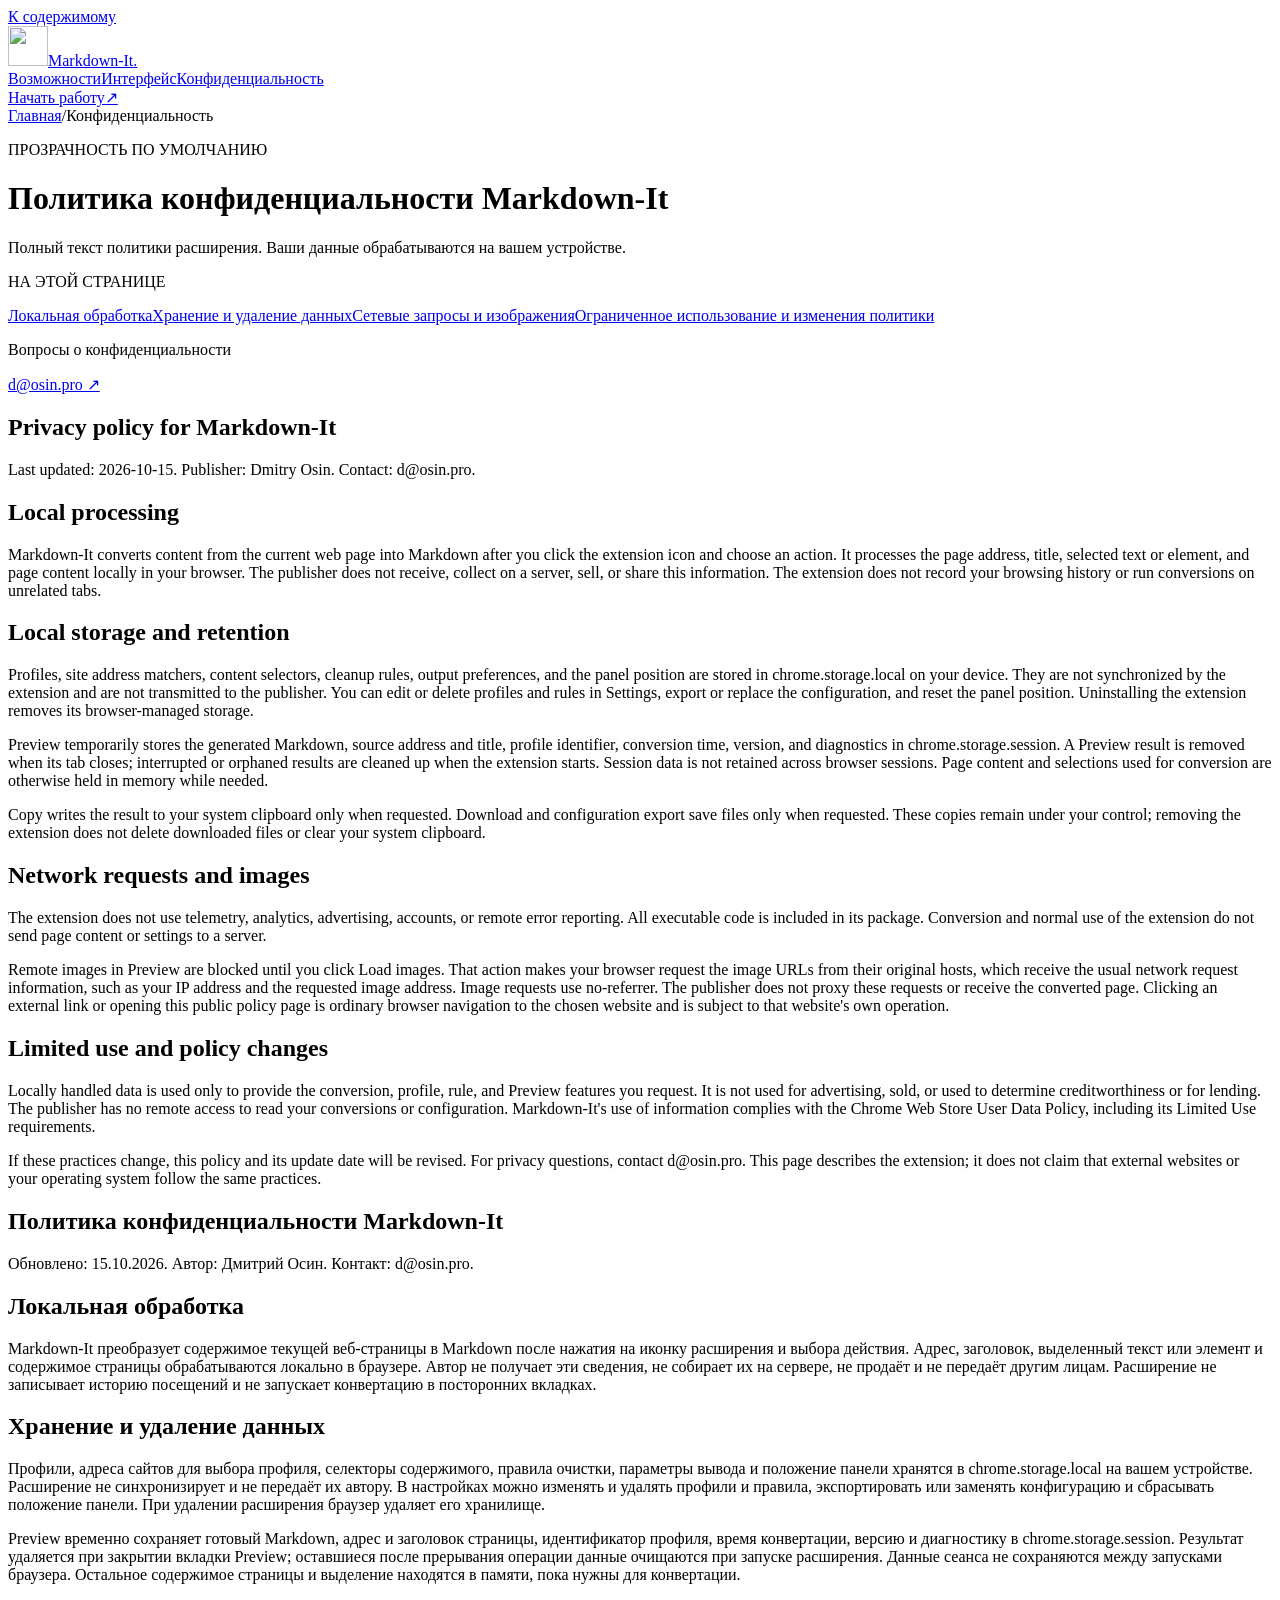
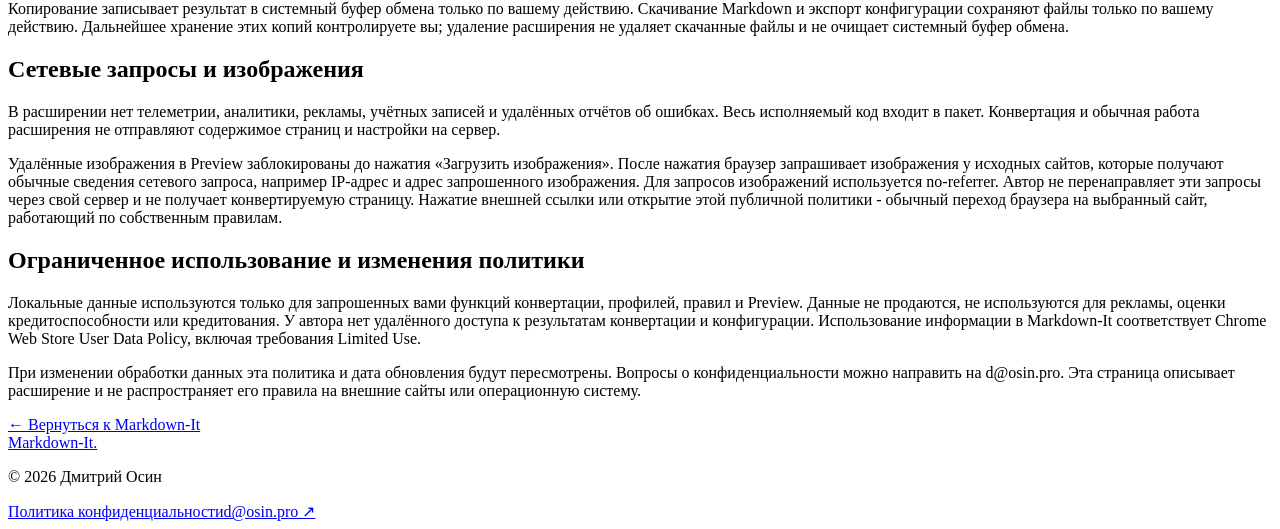
==== policy/index.html @ b857418a "[+] first version" ====
<!doctype html>
<html lang="ru">
<head>
  <meta charset="utf-8">
  <meta name="viewport" content="width=device-width, initial-scale=1">
  <meta name="description" content="Политика конфиденциальности Markdown-It: локальная обработка, хранение данных и загрузка изображений по действию пользователя.">
  <meta name="theme-color" content="#f9fafc">
  <meta name="color-scheme" content="light">
  <meta http-equiv="Content-Security-Policy" content="default-src 'self'; script-src 'self'; style-src 'self'; img-src 'self'; connect-src 'none'; object-src 'none'; base-uri 'none'; form-action 'none'">
  <meta name="referrer" content="no-referrer">
  <title>Политика конфиденциальности — Markdown-It</title>
  <link rel="canonical" href="https://dmitry-osin.github.io/md-it/policy/">
  <meta property="og:type" content="website">
  <meta property="og:site_name" content="Markdown-It">
  <meta property="og:title" content="Политика конфиденциальности — Markdown-It">
  <meta property="og:description" content="Как Markdown-It обрабатывает содержимое страниц, хранит настройки и загружает изображения в Preview.">
  <meta property="og:url" content="https://dmitry-osin.github.io/md-it/policy/">
  <meta property="og:locale" content="ru_RU">
  <meta property="og:locale:alternate" content="en_US">
  <meta property="og:image" content="https://dmitry-osin.github.io/md-it/assets/icon.png">
  <meta property="og:image:alt" content="Markdown-It">
  <meta name="twitter:card" content="summary">
  <link rel="icon" type="image/png" href="/md-it/assets/icon-128.png">
  <link rel="apple-touch-icon" href="/md-it/assets/icon-128.png">
  <link rel="stylesheet" href="/md-it/assets/site.css">
  <script src="/md-it/assets/site.js" defer></script>
</head>
<body data-page="policy">
  <a class="skip-link" href="#main" data-ru="К содержимому" data-en="Skip to content">К содержимому</a>
  <header class="site-header policy-header wrap">
    <a class="brand" href="/md-it/" data-local-link><img src="/md-it/assets/icon-128.png" width="40" height="40" alt=""><span>Markdown-It<span class="brand-dot">.</span></span></a>
    <nav class="main-nav" aria-label="Основная навигация" data-aria-ru="Основная навигация" data-aria-en="Main navigation"><a href="/md-it/#features" data-local-link data-ru="Возможности" data-en="Features">Возможности</a><a href="/md-it/#interface" data-local-link data-ru="Интерфейс" data-en="Interface">Интерфейс</a><a href="/md-it/policy" aria-current="page" data-local-link data-ru="Конфиденциальность" data-en="Privacy policy">Конфиденциальность</a></nav>
    <div class="header-actions"><div class="language-switch" role="group" aria-label="Язык / Language" hidden><button type="button" data-language="ru" lang="ru" aria-pressed="true" aria-label="Русский">RU</button><button type="button" data-language="en" lang="en" aria-pressed="false" aria-label="English">EN</button></div><a class="button button-small header-cta" href="/md-it/#install" data-local-link><span data-ru="Начать работу" data-en="Get started">Начать работу</span><span aria-hidden="true">↗</span></a></div>
  </header>
  <main id="main" tabindex="-1" class="policy-main wrap">
    <div class="policy-top"><nav class="breadcrumb" aria-label="Путь к странице" data-aria-ru="Путь к странице" data-aria-en="Breadcrumb"><a href="/md-it/" data-local-link data-ru="Главная" data-en="Home">Главная</a><span aria-hidden="true">/</span><span data-ru="Конфиденциальность" data-en="Privacy">Конфиденциальность</span></nav><p class="eyebrow section-kicker" data-ru="ПРОЗРАЧНОСТЬ ПО УМОЛЧАНИЮ" data-en="TRANSPARENT BY DEFAULT">ПРОЗРАЧНОСТЬ ПО УМОЛЧАНИЮ</p><h1 data-ru="Политика конфиденциальности Markdown-It" data-en="Privacy policy for Markdown-It">Политика конфиденциальности Markdown-It</h1><p data-ru="Полный текст политики расширения. Ваши данные обрабатываются на вашем устройстве." data-en="The extension’s full privacy policy. Your data is processed on your device.">Полный текст политики расширения. Ваши данные обрабатываются на вашем устройстве.</p></div>
    <div class="policy-layout"><aside class="policy-sidebar"><p data-ru="НА ЭТОЙ СТРАНИЦЕ" data-en="ON THIS PAGE">НА ЭТОЙ СТРАНИЦЕ</p><nav aria-label="Разделы политики" data-aria-ru="Разделы политики" data-aria-en="Policy sections"><a href="#ru-processing" data-policy-target="processing" data-ru="Локальная обработка" data-en="Local processing">Локальная обработка</a><a href="#ru-storage" data-policy-target="storage" data-ru="Хранение и удаление данных" data-en="Local storage and retention">Хранение и удаление данных</a><a href="#ru-network" data-policy-target="network" data-ru="Сетевые запросы и изображения" data-en="Network requests and images">Сетевые запросы и изображения</a><a href="#ru-changes" data-policy-target="changes" data-ru="Ограниченное использование и изменения политики" data-en="Limited use and policy changes">Ограниченное использование и изменения политики</a></nav><div class="policy-contact"><p data-ru="Вопросы о конфиденциальности" data-en="Privacy questions">Вопросы о конфиденциальности</p><a href="mailto:d@osin.pro">d@osin.pro ↗</a></div></aside><div><div class="policy-languages">
<!-- policy:start -->
<article class="policy-article" lang="en" data-policy-language="en">
<h2 class="visually-hidden">Privacy policy for Markdown-It</h2>
<p class="policy-meta">Last updated: 2026-10-15. Publisher: Dmitry Osin. Contact: d@osin.pro.</p>
<h2 id="en-processing">Local processing</h2>
<p>Markdown-It converts content from the current web page into Markdown after you click the extension icon and choose an action. It processes the page address, title, selected text or element, and page content locally in your browser. The publisher does not receive, collect on a server, sell, or share this information. The extension does not record your browsing history or run conversions on unrelated tabs.</p>
<h2 id="en-storage">Local storage and retention</h2>
<p>Profiles, site address matchers, content selectors, cleanup rules, output preferences, and the panel position are stored in chrome.storage.local on your device. They are not synchronized by the extension and are not transmitted to the publisher. You can edit or delete profiles and rules in Settings, export or replace the configuration, and reset the panel position. Uninstalling the extension removes its browser-managed storage.</p>
<p>Preview temporarily stores the generated Markdown, source address and title, profile identifier, conversion time, version, and diagnostics in chrome.storage.session. A Preview result is removed when its tab closes; interrupted or orphaned results are cleaned up when the extension starts. Session data is not retained across browser sessions. Page content and selections used for conversion are otherwise held in memory while needed.</p>
<p>Copy writes the result to your system clipboard only when requested. Download and configuration export save files only when requested. These copies remain under your control; removing the extension does not delete downloaded files or clear your system clipboard.</p>
<h2 id="en-network">Network requests and images</h2>
<p>The extension does not use telemetry, analytics, advertising, accounts, or remote error reporting. All executable code is included in its package. Conversion and normal use of the extension do not send page content or settings to a server.</p>
<p>Remote images in Preview are blocked until you click Load images. That action makes your browser request the image URLs from their original hosts, which receive the usual network request information, such as your IP address and the requested image address. Image requests use no-referrer. The publisher does not proxy these requests or receive the converted page. Clicking an external link or opening this public policy page is ordinary browser navigation to the chosen website and is subject to that website&#x27;s own operation.</p>
<h2 id="en-changes">Limited use and policy changes</h2>
<p>Locally handled data is used only to provide the conversion, profile, rule, and Preview features you request. It is not used for advertising, sold, or used to determine creditworthiness or for lending. The publisher has no remote access to read your conversions or configuration. Markdown-It&#x27;s use of information complies with the Chrome Web Store User Data Policy, including its Limited Use requirements.</p>
<p>If these practices change, this policy and its update date will be revised. For privacy questions, contact d@osin.pro. This page describes the extension; it does not claim that external websites or your operating system follow the same practices.</p>
</article>
<article class="policy-article" lang="ru" data-policy-language="ru">
<h2 class="visually-hidden">Политика конфиденциальности Markdown-It</h2>
<p class="policy-meta">Обновлено: 15.10.2026. Автор: Дмитрий Осин. Контакт: d@osin.pro.</p>
<h2 id="ru-processing">Локальная обработка</h2>
<p>Markdown-It преобразует содержимое текущей веб-страницы в Markdown после нажатия на иконку расширения и выбора действия. Адрес, заголовок, выделенный текст или элемент и содержимое страницы обрабатываются локально в браузере. Автор не получает эти сведения, не собирает их на сервере, не продаёт и не передаёт другим лицам. Расширение не записывает историю посещений и не запускает конвертацию в посторонних вкладках.</p>
<h2 id="ru-storage">Хранение и удаление данных</h2>
<p>Профили, адреса сайтов для выбора профиля, селекторы содержимого, правила очистки, параметры вывода и положение панели хранятся в chrome.storage.local на вашем устройстве. Расширение не синхронизирует и не передаёт их автору. В настройках можно изменять и удалять профили и правила, экспортировать или заменять конфигурацию и сбрасывать положение панели. При удалении расширения браузер удаляет его хранилище.</p>
<p>Preview временно сохраняет готовый Markdown, адрес и заголовок страницы, идентификатор профиля, время конвертации, версию и диагностику в chrome.storage.session. Результат удаляется при закрытии вкладки Preview; оставшиеся после прерывания операции данные очищаются при запуске расширения. Данные сеанса не сохраняются между запусками браузера. Остальное содержимое страницы и выделение находятся в памяти, пока нужны для конвертации.</p>
<p>Копирование записывает результат в системный буфер обмена только по вашему действию. Скачивание Markdown и экспорт конфигурации сохраняют файлы только по вашему действию. Дальнейшее хранение этих копий контролируете вы; удаление расширения не удаляет скачанные файлы и не очищает системный буфер обмена.</p>
<h2 id="ru-network">Сетевые запросы и изображения</h2>
<p>В расширении нет телеметрии, аналитики, рекламы, учётных записей и удалённых отчётов об ошибках. Весь исполняемый код входит в пакет. Конвертация и обычная работа расширения не отправляют содержимое страниц и настройки на сервер.</p>
<p>Удалённые изображения в Preview заблокированы до нажатия «Загрузить изображения». После нажатия браузер запрашивает изображения у исходных сайтов, которые получают обычные сведения сетевого запроса, например IP-адрес и адрес запрошенного изображения. Для запросов изображений используется no-referrer. Автор не перенаправляет эти запросы через свой сервер и не получает конвертируемую страницу. Нажатие внешней ссылки или открытие этой публичной политики - обычный переход браузера на выбранный сайт, работающий по собственным правилам.</p>
<h2 id="ru-changes">Ограниченное использование и изменения политики</h2>
<p>Локальные данные используются только для запрошенных вами функций конвертации, профилей, правил и Preview. Данные не продаются, не используются для рекламы, оценки кредитоспособности или кредитования. У автора нет удалённого доступа к результатам конвертации и конфигурации. Использование информации в Markdown-It соответствует Chrome Web Store User Data Policy, включая требования Limited Use.</p>
<p>При изменении обработки данных эта политика и дата обновления будут пересмотрены. Вопросы о конфиденциальности можно направить на d@osin.pro. Эта страница описывает расширение и не распространяет его правила на внешние сайты или операционную систему.</p>
</article>
<!-- policy:end -->
    </div><div class="policy-endnote"><a href="/md-it/" data-local-link data-ru="← Вернуться к Markdown-It" data-en="← Back to Markdown-It">← Вернуться к Markdown-It</a></div></div></div>
  </main>
  <footer class="site-footer wrap"><a class="brand" href="/md-it/" data-local-link><span>Markdown-It<span class="brand-dot">.</span></span></a><p data-ru="© 2026 Дмитрий Осин" data-en="© 2026 Dmitry Osin">© 2026 Дмитрий Осин</p><a href="/md-it/policy" data-local-link data-ru="Политика конфиденциальности" data-en="Privacy policy">Политика конфиденциальности</a><a href="mailto:d@osin.pro">d@osin.pro ↗</a></footer>
</body>
</html>
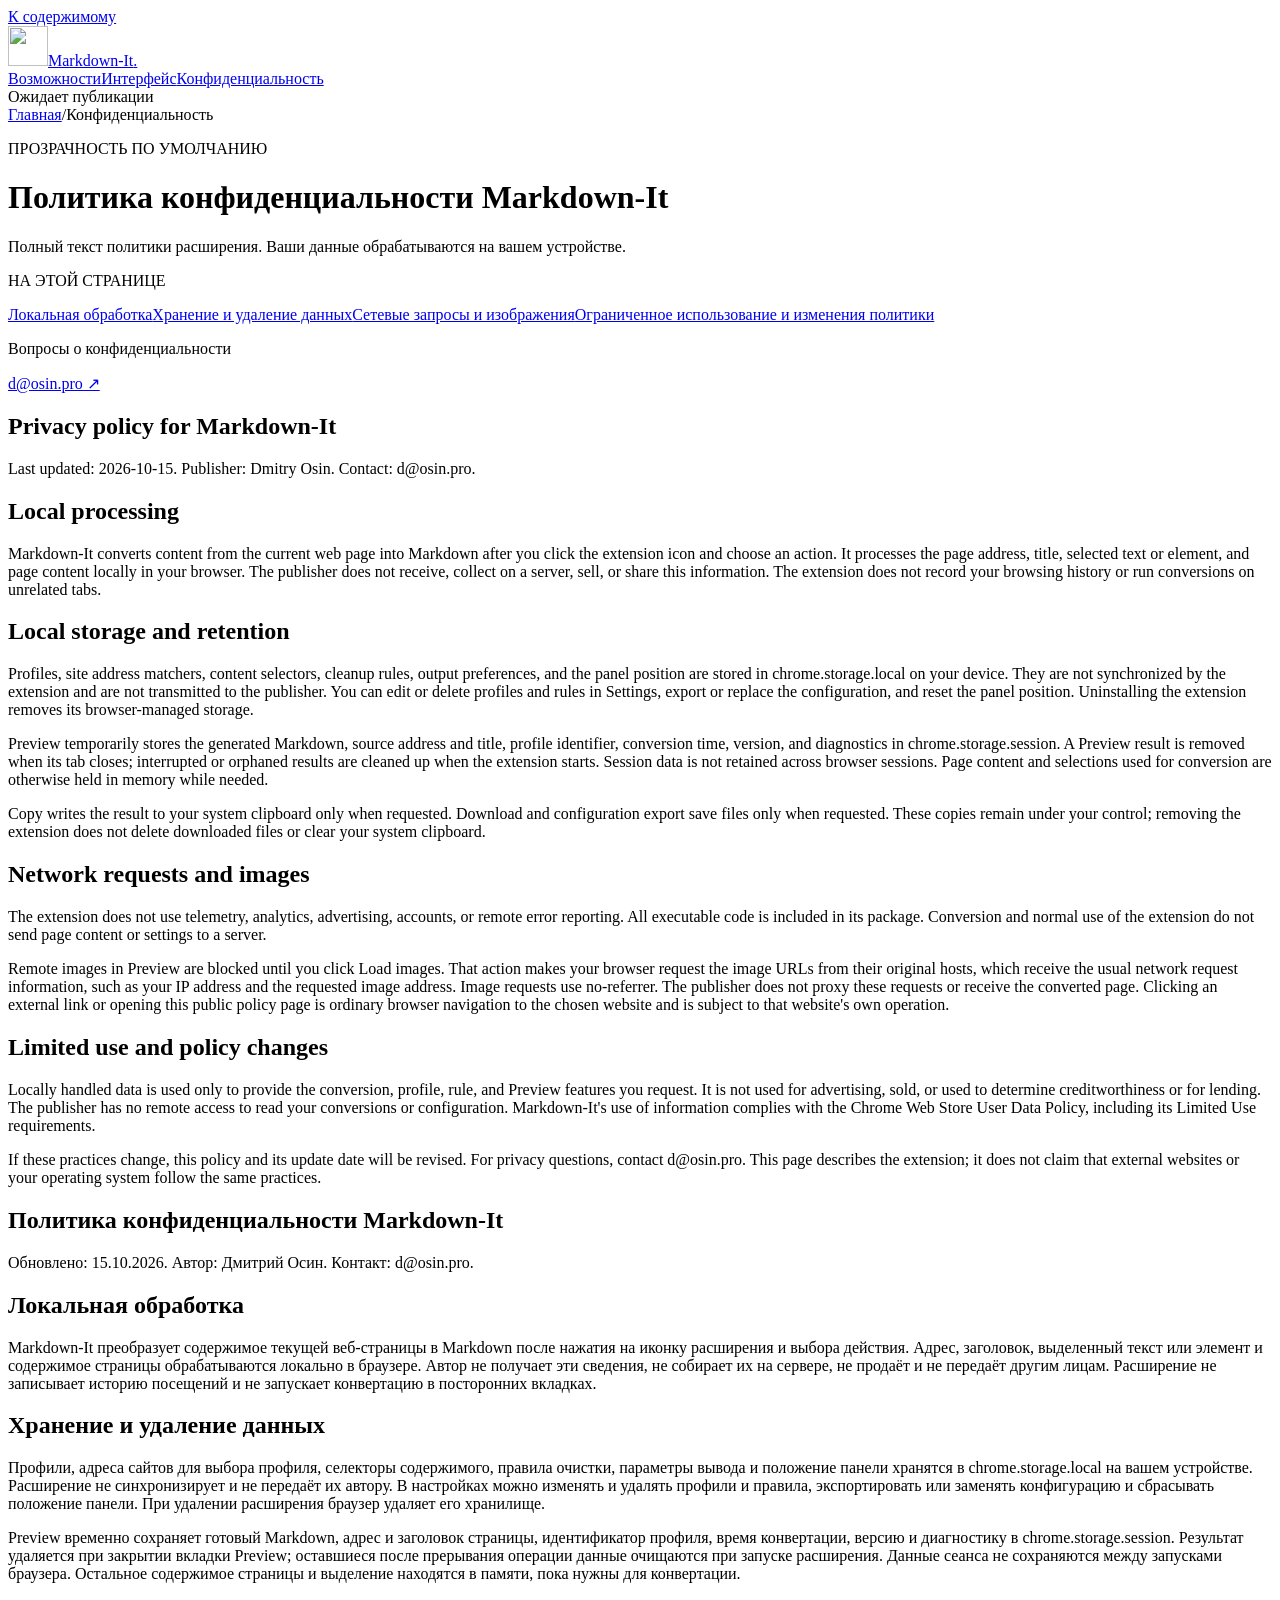
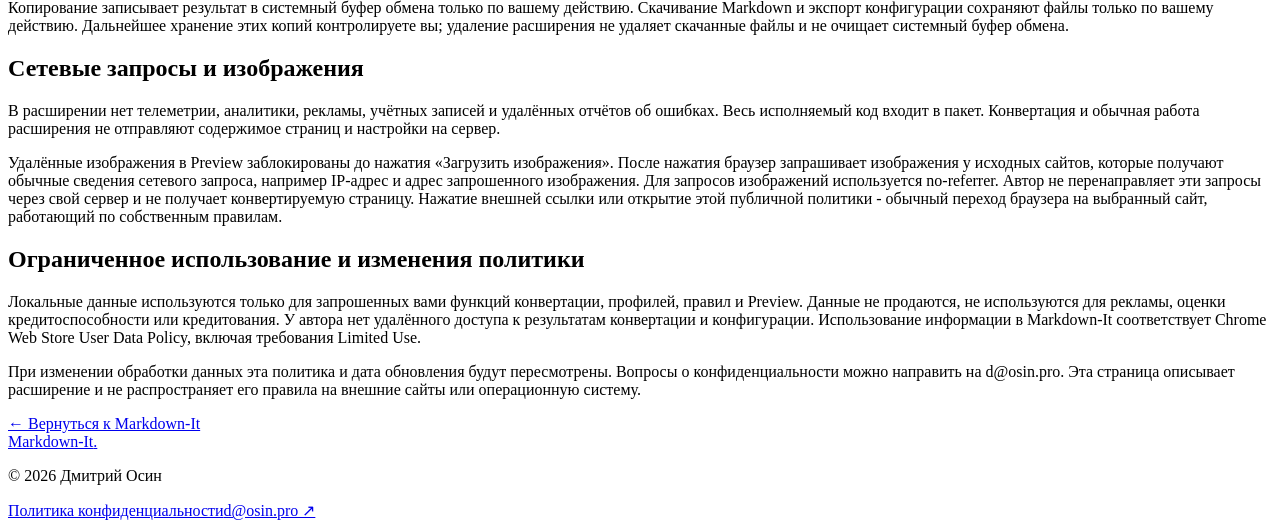
==== commit 4f04cb43: "[+] link to extension" ====
--- a/policy/index.html
+++ b/policy/index.html
@@ -6,7 +6,7 @@
   <meta name="description" content="Политика конфиденциальности Markdown-It: локальная обработка, хранение данных и загрузка изображений по действию пользователя.">
   <meta name="theme-color" content="#f9fafc">
   <meta name="color-scheme" content="light">
-  <meta http-equiv="Content-Security-Policy" content="default-src 'self'; script-src 'self'; style-src 'self'; img-src 'self'; connect-src 'none'; object-src 'none'; base-uri 'none'; form-action 'none'">
+  <meta http-equiv="Content-Security-Policy" content="default-src 'self'; script-src 'self'; style-src 'self'; img-src 'self'; connect-src 'self'; object-src 'none'; base-uri 'none'; form-action 'none'">
   <meta name="referrer" content="no-referrer">
   <title>Политика конфиденциальности — Markdown-It</title>
   <link rel="canonical" href="https://dmitry-osin.github.io/md-it/policy/">
@@ -30,7 +30,7 @@
   <header class="site-header policy-header wrap">
     <a class="brand" href="/md-it/" data-local-link><img src="/md-it/assets/icon-128.png" width="40" height="40" alt=""><span>Markdown-It<span class="brand-dot">.</span></span></a>
     <nav class="main-nav" aria-label="Основная навигация" data-aria-ru="Основная навигация" data-aria-en="Main navigation"><a href="/md-it/#features" data-local-link data-ru="Возможности" data-en="Features">Возможности</a><a href="/md-it/#interface" data-local-link data-ru="Интерфейс" data-en="Interface">Интерфейс</a><a href="/md-it/policy" aria-current="page" data-local-link data-ru="Конфиденциальность" data-en="Privacy policy">Конфиденциальность</a></nav>
-    <div class="header-actions"><div class="language-switch" role="group" aria-label="Язык / Language" hidden><button type="button" data-language="ru" lang="ru" aria-pressed="true" aria-label="Русский">RU</button><button type="button" data-language="en" lang="en" aria-pressed="false" aria-label="English">EN</button></div><a class="button button-small header-cta" href="/md-it/#install" data-local-link><span data-ru="Начать работу" data-en="Get started">Начать работу</span><span aria-hidden="true">↗</span></a></div>
+    <div class="header-actions"><div class="language-switch" role="group" aria-label="Язык / Language" hidden><button type="button" data-language="ru" lang="ru" aria-pressed="true" aria-label="Русский">RU</button><button type="button" data-language="en" lang="en" aria-pressed="false" aria-label="English">EN</button></div><span class="pending-store pending-store-small header-cta" data-store-pending data-ru="Ожидает публикации" data-en="Awaiting publication">Ожидает публикации</span><a class="button button-small header-cta" href="https://chromewebstore.google.com/detail/pbajjhnmfaopgjblomoecaaokihjajli" rel="noopener" data-store-link hidden><span data-install-label data-ru="Установить в Chrome" data-en="Add to Chrome">Установить в Chrome</span><span aria-hidden="true">↗</span></a></div>
   </header>
   <main id="main" tabindex="-1" class="policy-main wrap">
     <div class="policy-top"><nav class="breadcrumb" aria-label="Путь к странице" data-aria-ru="Путь к странице" data-aria-en="Breadcrumb"><a href="/md-it/" data-local-link data-ru="Главная" data-en="Home">Главная</a><span aria-hidden="true">/</span><span data-ru="Конфиденциальность" data-en="Privacy">Конфиденциальность</span></nav><p class="eyebrow section-kicker" data-ru="ПРОЗРАЧНОСТЬ ПО УМОЛЧАНИЮ" data-en="TRANSPARENT BY DEFAULT">ПРОЗРАЧНОСТЬ ПО УМОЛЧАНИЮ</p><h1 data-ru="Политика конфиденциальности Markdown-It" data-en="Privacy policy for Markdown-It">Политика конфиденциальности Markdown-It</h1><p data-ru="Полный текст политики расширения. Ваши данные обрабатываются на вашем устройстве." data-en="The extension’s full privacy policy. Your data is processed on your device.">Полный текст политики расширения. Ваши данные обрабатываются на вашем устройстве.</p></div>
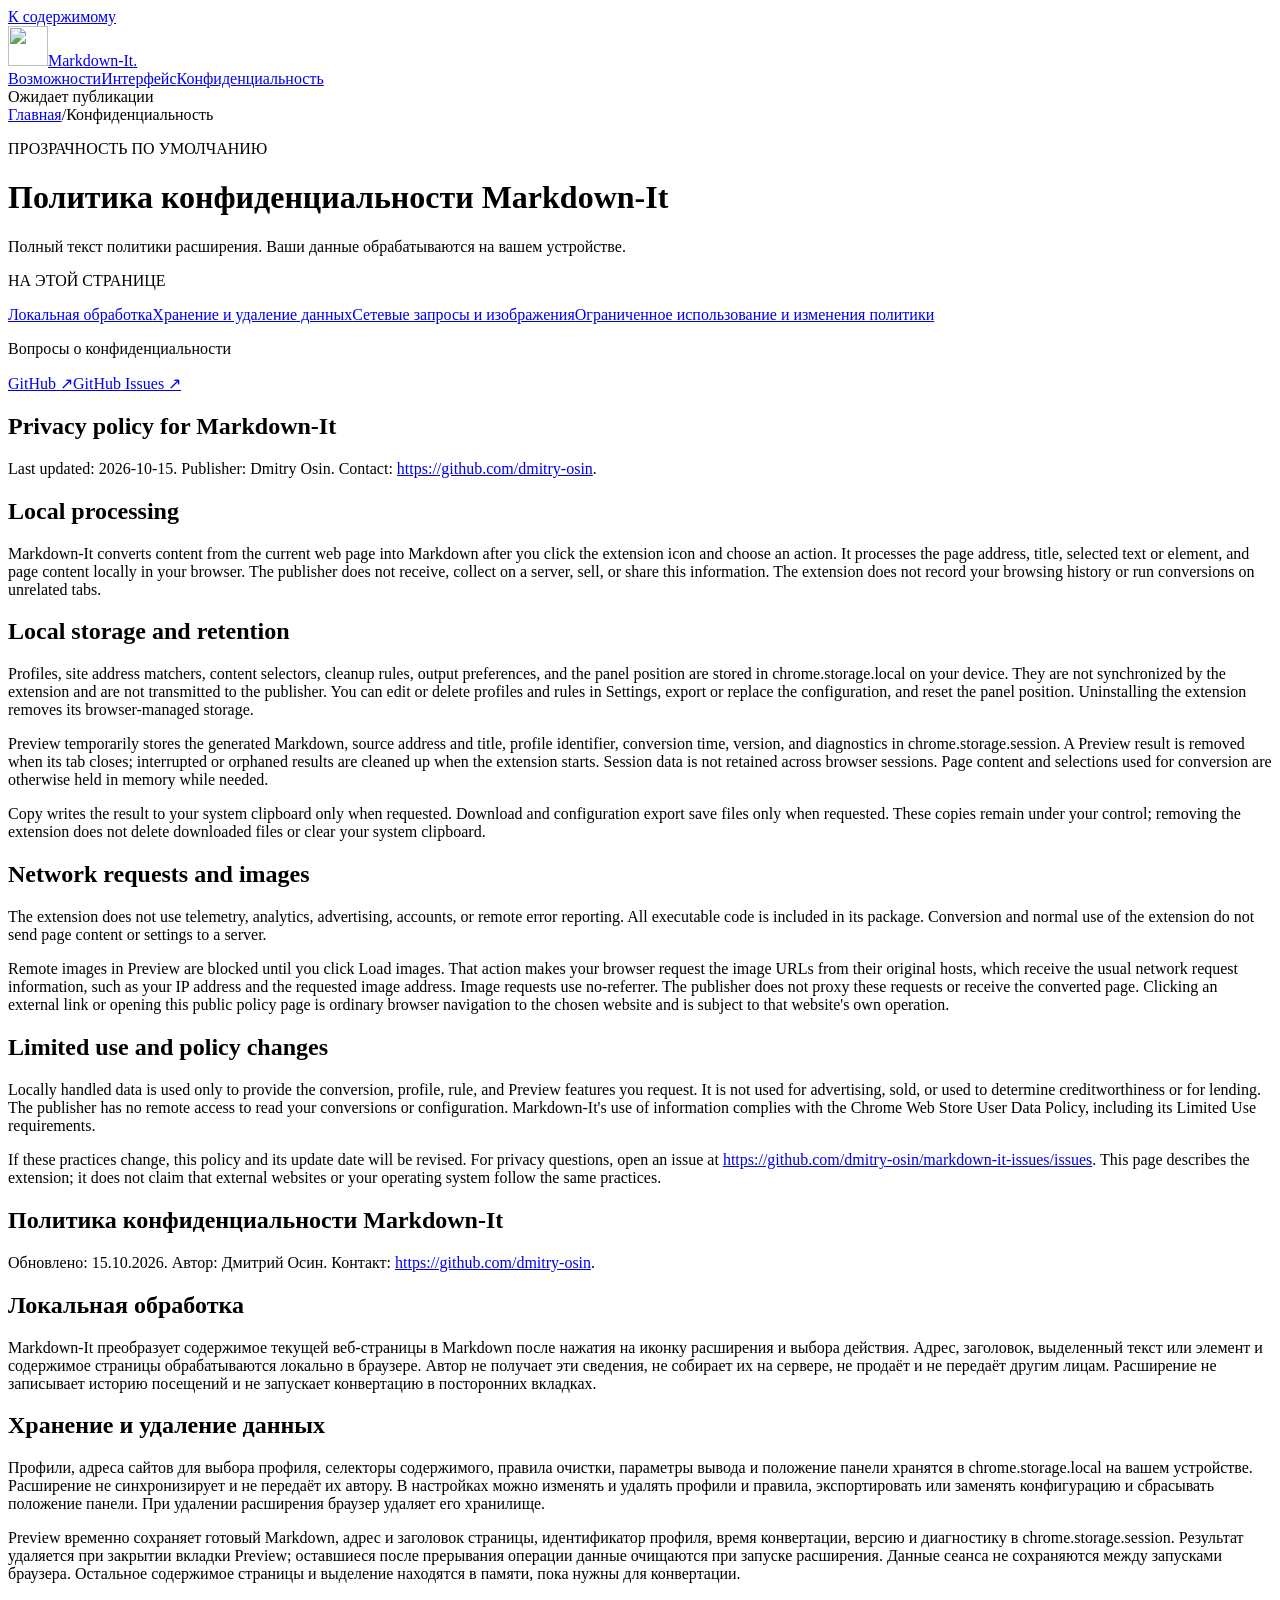
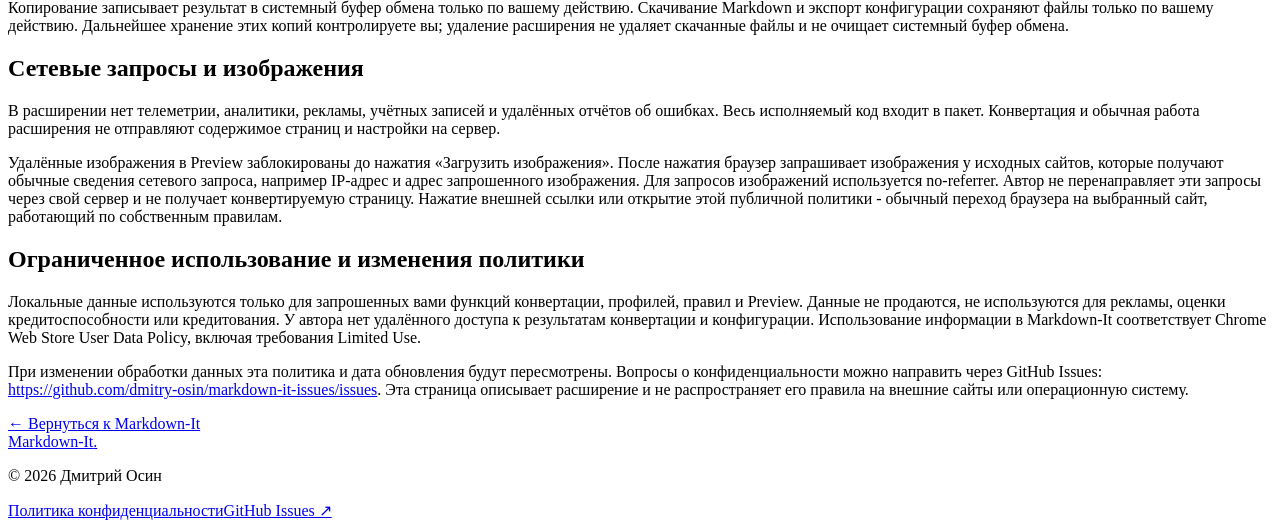
==== commit 09986db4: "[+] github issue repo" ====
--- a/policy/index.html
+++ b/policy/index.html
@@ -34,11 +34,11 @@
   </header>
   <main id="main" tabindex="-1" class="policy-main wrap">
     <div class="policy-top"><nav class="breadcrumb" aria-label="Путь к странице" data-aria-ru="Путь к странице" data-aria-en="Breadcrumb"><a href="/md-it/" data-local-link data-ru="Главная" data-en="Home">Главная</a><span aria-hidden="true">/</span><span data-ru="Конфиденциальность" data-en="Privacy">Конфиденциальность</span></nav><p class="eyebrow section-kicker" data-ru="ПРОЗРАЧНОСТЬ ПО УМОЛЧАНИЮ" data-en="TRANSPARENT BY DEFAULT">ПРОЗРАЧНОСТЬ ПО УМОЛЧАНИЮ</p><h1 data-ru="Политика конфиденциальности Markdown-It" data-en="Privacy policy for Markdown-It">Политика конфиденциальности Markdown-It</h1><p data-ru="Полный текст политики расширения. Ваши данные обрабатываются на вашем устройстве." data-en="The extension’s full privacy policy. Your data is processed on your device.">Полный текст политики расширения. Ваши данные обрабатываются на вашем устройстве.</p></div>
-    <div class="policy-layout"><aside class="policy-sidebar"><p data-ru="НА ЭТОЙ СТРАНИЦЕ" data-en="ON THIS PAGE">НА ЭТОЙ СТРАНИЦЕ</p><nav aria-label="Разделы политики" data-aria-ru="Разделы политики" data-aria-en="Policy sections"><a href="#ru-processing" data-policy-target="processing" data-ru="Локальная обработка" data-en="Local processing">Локальная обработка</a><a href="#ru-storage" data-policy-target="storage" data-ru="Хранение и удаление данных" data-en="Local storage and retention">Хранение и удаление данных</a><a href="#ru-network" data-policy-target="network" data-ru="Сетевые запросы и изображения" data-en="Network requests and images">Сетевые запросы и изображения</a><a href="#ru-changes" data-policy-target="changes" data-ru="Ограниченное использование и изменения политики" data-en="Limited use and policy changes">Ограниченное использование и изменения политики</a></nav><div class="policy-contact"><p data-ru="Вопросы о конфиденциальности" data-en="Privacy questions">Вопросы о конфиденциальности</p><a href="mailto:d@osin.pro">d@osin.pro ↗</a></div></aside><div><div class="policy-languages">
+    <div class="policy-layout"><aside class="policy-sidebar"><p data-ru="НА ЭТОЙ СТРАНИЦЕ" data-en="ON THIS PAGE">НА ЭТОЙ СТРАНИЦЕ</p><nav aria-label="Разделы политики" data-aria-ru="Разделы политики" data-aria-en="Policy sections"><a href="#ru-processing" data-policy-target="processing" data-ru="Локальная обработка" data-en="Local processing">Локальная обработка</a><a href="#ru-storage" data-policy-target="storage" data-ru="Хранение и удаление данных" data-en="Local storage and retention">Хранение и удаление данных</a><a href="#ru-network" data-policy-target="network" data-ru="Сетевые запросы и изображения" data-en="Network requests and images">Сетевые запросы и изображения</a><a href="#ru-changes" data-policy-target="changes" data-ru="Ограниченное использование и изменения политики" data-en="Limited use and policy changes">Ограниченное использование и изменения политики</a></nav><div class="policy-contact"><p data-ru="Вопросы о конфиденциальности" data-en="Privacy questions">Вопросы о конфиденциальности</p><a href="https://github.com/dmitry-osin">GitHub ↗</a><a href="https://github.com/dmitry-osin/markdown-it-issues/issues">GitHub Issues ↗</a></div></aside><div><div class="policy-languages">
 <!-- policy:start -->
 <article class="policy-article" lang="en" data-policy-language="en">
 <h2 class="visually-hidden">Privacy policy for Markdown-It</h2>
-<p class="policy-meta">Last updated: 2026-10-15. Publisher: Dmitry Osin. Contact: d@osin.pro.</p>
+<p class="policy-meta">Last updated: 2026-10-15. Publisher: Dmitry Osin. Contact: <a href="https://github.com/dmitry-osin">https://github.com/dmitry-osin</a>.</p>
 <h2 id="en-processing">Local processing</h2>
 <p>Markdown-It converts content from the current web page into Markdown after you click the extension icon and choose an action. It processes the page address, title, selected text or element, and page content locally in your browser. The publisher does not receive, collect on a server, sell, or share this information. The extension does not record your browsing history or run conversions on unrelated tabs.</p>
 <h2 id="en-storage">Local storage and retention</h2>
@@ -50,11 +50,11 @@
 <p>Remote images in Preview are blocked until you click Load images. That action makes your browser request the image URLs from their original hosts, which receive the usual network request information, such as your IP address and the requested image address. Image requests use no-referrer. The publisher does not proxy these requests or receive the converted page. Clicking an external link or opening this public policy page is ordinary browser navigation to the chosen website and is subject to that website&#x27;s own operation.</p>
 <h2 id="en-changes">Limited use and policy changes</h2>
 <p>Locally handled data is used only to provide the conversion, profile, rule, and Preview features you request. It is not used for advertising, sold, or used to determine creditworthiness or for lending. The publisher has no remote access to read your conversions or configuration. Markdown-It&#x27;s use of information complies with the Chrome Web Store User Data Policy, including its Limited Use requirements.</p>
-<p>If these practices change, this policy and its update date will be revised. For privacy questions, contact d@osin.pro. This page describes the extension; it does not claim that external websites or your operating system follow the same practices.</p>
+<p>If these practices change, this policy and its update date will be revised. For privacy questions, open an issue at <a href="https://github.com/dmitry-osin/markdown-it-issues/issues">https://github.com/dmitry-osin/markdown-it-issues/issues</a>. This page describes the extension; it does not claim that external websites or your operating system follow the same practices.</p>
 </article>
 <article class="policy-article" lang="ru" data-policy-language="ru">
 <h2 class="visually-hidden">Политика конфиденциальности Markdown-It</h2>
-<p class="policy-meta">Обновлено: 15.10.2026. Автор: Дмитрий Осин. Контакт: d@osin.pro.</p>
+<p class="policy-meta">Обновлено: 15.10.2026. Автор: Дмитрий Осин. Контакт: <a href="https://github.com/dmitry-osin">https://github.com/dmitry-osin</a>.</p>
 <h2 id="ru-processing">Локальная обработка</h2>
 <p>Markdown-It преобразует содержимое текущей веб-страницы в Markdown после нажатия на иконку расширения и выбора действия. Адрес, заголовок, выделенный текст или элемент и содержимое страницы обрабатываются локально в браузере. Автор не получает эти сведения, не собирает их на сервере, не продаёт и не передаёт другим лицам. Расширение не записывает историю посещений и не запускает конвертацию в посторонних вкладках.</p>
 <h2 id="ru-storage">Хранение и удаление данных</h2>
@@ -66,11 +66,11 @@
 <p>Удалённые изображения в Preview заблокированы до нажатия «Загрузить изображения». После нажатия браузер запрашивает изображения у исходных сайтов, которые получают обычные сведения сетевого запроса, например IP-адрес и адрес запрошенного изображения. Для запросов изображений используется no-referrer. Автор не перенаправляет эти запросы через свой сервер и не получает конвертируемую страницу. Нажатие внешней ссылки или открытие этой публичной политики - обычный переход браузера на выбранный сайт, работающий по собственным правилам.</p>
 <h2 id="ru-changes">Ограниченное использование и изменения политики</h2>
 <p>Локальные данные используются только для запрошенных вами функций конвертации, профилей, правил и Preview. Данные не продаются, не используются для рекламы, оценки кредитоспособности или кредитования. У автора нет удалённого доступа к результатам конвертации и конфигурации. Использование информации в Markdown-It соответствует Chrome Web Store User Data Policy, включая требования Limited Use.</p>
-<p>При изменении обработки данных эта политика и дата обновления будут пересмотрены. Вопросы о конфиденциальности можно направить на d@osin.pro. Эта страница описывает расширение и не распространяет его правила на внешние сайты или операционную систему.</p>
+<p>При изменении обработки данных эта политика и дата обновления будут пересмотрены. Вопросы о конфиденциальности можно направить через GitHub Issues: <a href="https://github.com/dmitry-osin/markdown-it-issues/issues">https://github.com/dmitry-osin/markdown-it-issues/issues</a>. Эта страница описывает расширение и не распространяет его правила на внешние сайты или операционную систему.</p>
 </article>
 <!-- policy:end -->
     </div><div class="policy-endnote"><a href="/md-it/" data-local-link data-ru="← Вернуться к Markdown-It" data-en="← Back to Markdown-It">← Вернуться к Markdown-It</a></div></div></div>
   </main>
-  <footer class="site-footer wrap"><a class="brand" href="/md-it/" data-local-link><span>Markdown-It<span class="brand-dot">.</span></span></a><p data-ru="© 2026 Дмитрий Осин" data-en="© 2026 Dmitry Osin">© 2026 Дмитрий Осин</p><a href="/md-it/policy" data-local-link data-ru="Политика конфиденциальности" data-en="Privacy policy">Политика конфиденциальности</a><a href="mailto:d@osin.pro">d@osin.pro ↗</a></footer>
+  <footer class="site-footer wrap"><a class="brand" href="/md-it/" data-local-link><span>Markdown-It<span class="brand-dot">.</span></span></a><p data-ru="© 2026 Дмитрий Осин" data-en="© 2026 Dmitry Osin">© 2026 Дмитрий Осин</p><a href="/md-it/policy" data-local-link data-ru="Политика конфиденциальности" data-en="Privacy policy">Политика конфиденциальности</a><a href="https://github.com/dmitry-osin/markdown-it-issues/issues">GitHub Issues ↗</a></footer>
 </body>
 </html>
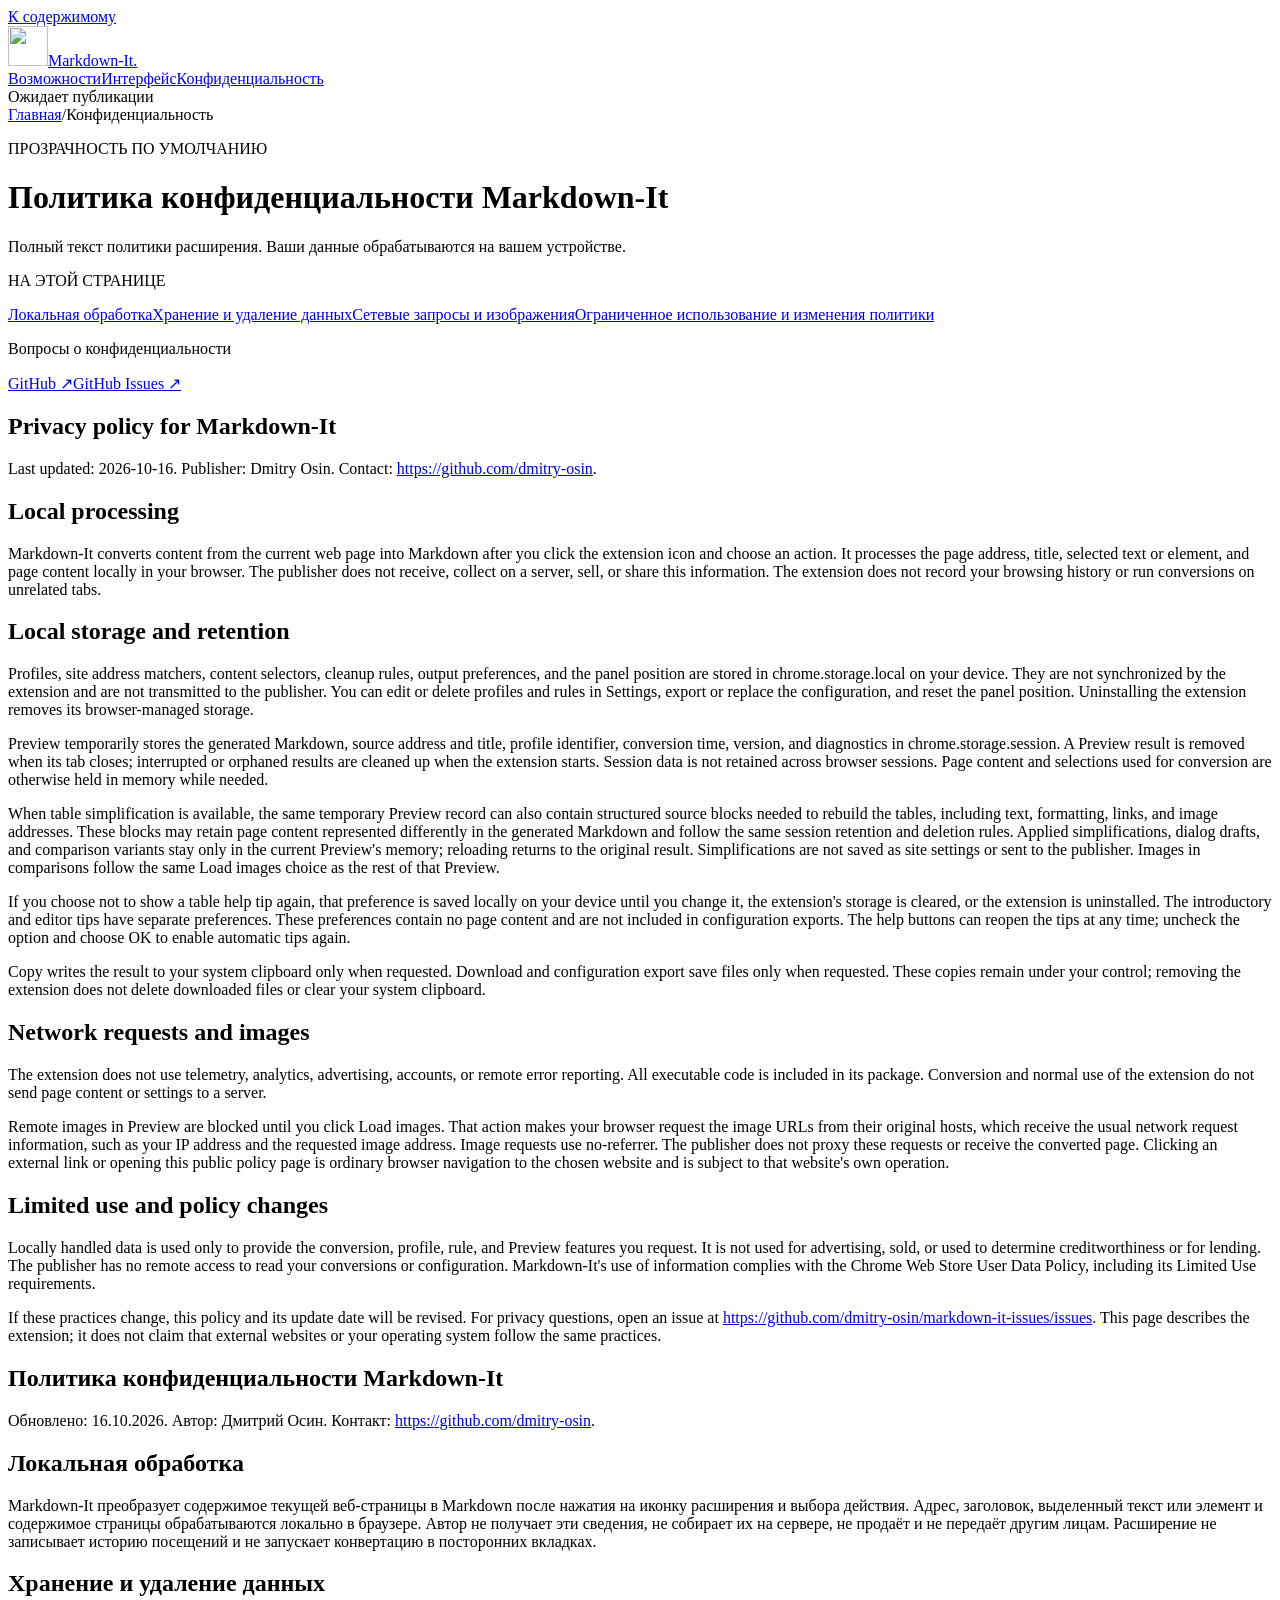
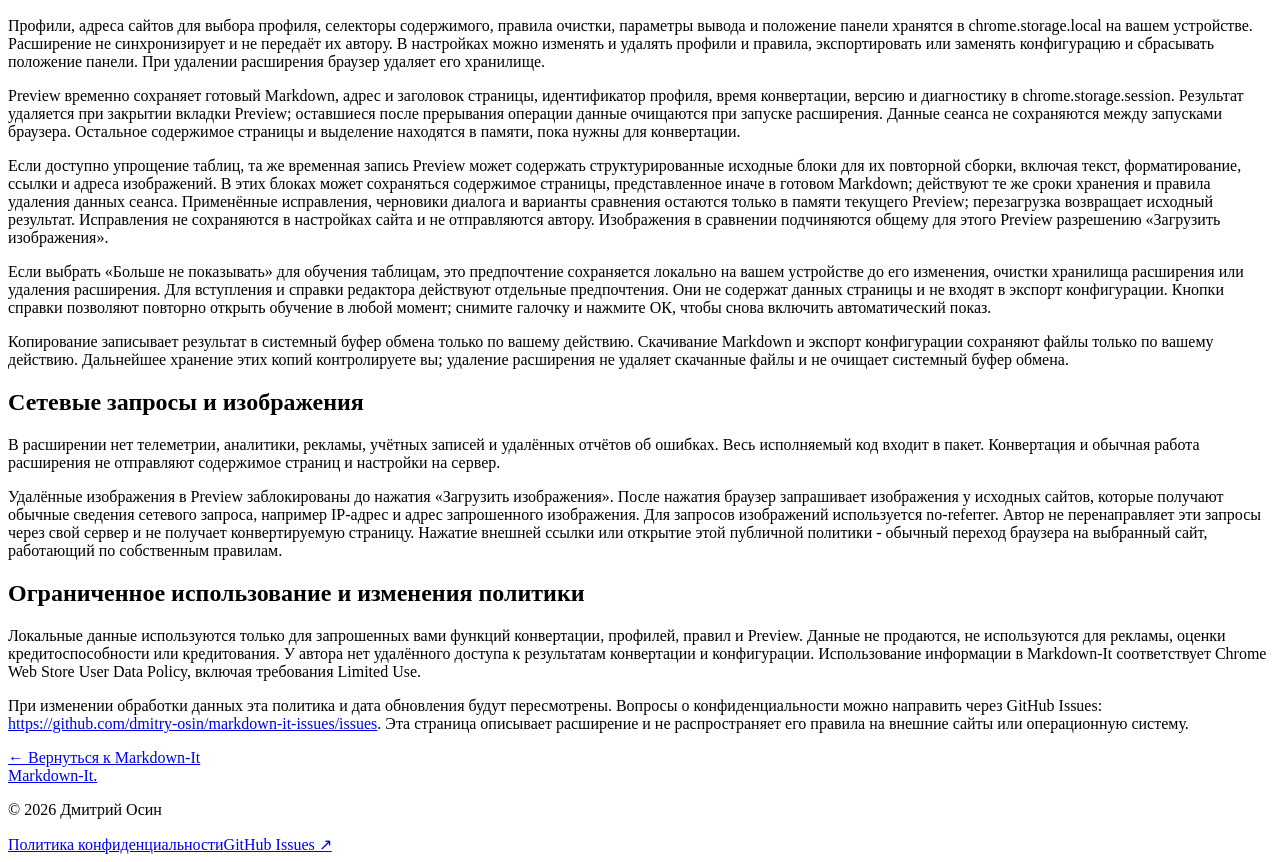
==== commit a3965fb8: "[~] update description" ====
--- a/policy/index.html
+++ b/policy/index.html
@@ -38,12 +38,14 @@
 <!-- policy:start -->
 <article class="policy-article" lang="en" data-policy-language="en">
 <h2 class="visually-hidden">Privacy policy for Markdown-It</h2>
-<p class="policy-meta">Last updated: 2026-10-15. Publisher: Dmitry Osin. Contact: <a href="https://github.com/dmitry-osin">https://github.com/dmitry-osin</a>.</p>
+<p class="policy-meta">Last updated: 2026-10-16. Publisher: Dmitry Osin. Contact: <a href="https://github.com/dmitry-osin">https://github.com/dmitry-osin</a>.</p>
 <h2 id="en-processing">Local processing</h2>
 <p>Markdown-It converts content from the current web page into Markdown after you click the extension icon and choose an action. It processes the page address, title, selected text or element, and page content locally in your browser. The publisher does not receive, collect on a server, sell, or share this information. The extension does not record your browsing history or run conversions on unrelated tabs.</p>
 <h2 id="en-storage">Local storage and retention</h2>
 <p>Profiles, site address matchers, content selectors, cleanup rules, output preferences, and the panel position are stored in chrome.storage.local on your device. They are not synchronized by the extension and are not transmitted to the publisher. You can edit or delete profiles and rules in Settings, export or replace the configuration, and reset the panel position. Uninstalling the extension removes its browser-managed storage.</p>
 <p>Preview temporarily stores the generated Markdown, source address and title, profile identifier, conversion time, version, and diagnostics in chrome.storage.session. A Preview result is removed when its tab closes; interrupted or orphaned results are cleaned up when the extension starts. Session data is not retained across browser sessions. Page content and selections used for conversion are otherwise held in memory while needed.</p>
+<p>When table simplification is available, the same temporary Preview record can also contain structured source blocks needed to rebuild the tables, including text, formatting, links, and image addresses. These blocks may retain page content represented differently in the generated Markdown and follow the same session retention and deletion rules. Applied simplifications, dialog drafts, and comparison variants stay only in the current Preview&#x27;s memory; reloading returns to the original result. Simplifications are not saved as site settings or sent to the publisher. Images in comparisons follow the same Load images choice as the rest of that Preview.</p>
+<p>If you choose not to show a table help tip again, that preference is saved locally on your device until you change it, the extension&#x27;s storage is cleared, or the extension is uninstalled. The introductory and editor tips have separate preferences. These preferences contain no page content and are not included in configuration exports. The help buttons can reopen the tips at any time; uncheck the option and choose OK to enable automatic tips again.</p>
 <p>Copy writes the result to your system clipboard only when requested. Download and configuration export save files only when requested. These copies remain under your control; removing the extension does not delete downloaded files or clear your system clipboard.</p>
 <h2 id="en-network">Network requests and images</h2>
 <p>The extension does not use telemetry, analytics, advertising, accounts, or remote error reporting. All executable code is included in its package. Conversion and normal use of the extension do not send page content or settings to a server.</p>
@@ -54,12 +56,14 @@
 </article>
 <article class="policy-article" lang="ru" data-policy-language="ru">
 <h2 class="visually-hidden">Политика конфиденциальности Markdown-It</h2>
-<p class="policy-meta">Обновлено: 15.10.2026. Автор: Дмитрий Осин. Контакт: <a href="https://github.com/dmitry-osin">https://github.com/dmitry-osin</a>.</p>
+<p class="policy-meta">Обновлено: 16.10.2026. Автор: Дмитрий Осин. Контакт: <a href="https://github.com/dmitry-osin">https://github.com/dmitry-osin</a>.</p>
 <h2 id="ru-processing">Локальная обработка</h2>
 <p>Markdown-It преобразует содержимое текущей веб-страницы в Markdown после нажатия на иконку расширения и выбора действия. Адрес, заголовок, выделенный текст или элемент и содержимое страницы обрабатываются локально в браузере. Автор не получает эти сведения, не собирает их на сервере, не продаёт и не передаёт другим лицам. Расширение не записывает историю посещений и не запускает конвертацию в посторонних вкладках.</p>
 <h2 id="ru-storage">Хранение и удаление данных</h2>
 <p>Профили, адреса сайтов для выбора профиля, селекторы содержимого, правила очистки, параметры вывода и положение панели хранятся в chrome.storage.local на вашем устройстве. Расширение не синхронизирует и не передаёт их автору. В настройках можно изменять и удалять профили и правила, экспортировать или заменять конфигурацию и сбрасывать положение панели. При удалении расширения браузер удаляет его хранилище.</p>
 <p>Preview временно сохраняет готовый Markdown, адрес и заголовок страницы, идентификатор профиля, время конвертации, версию и диагностику в chrome.storage.session. Результат удаляется при закрытии вкладки Preview; оставшиеся после прерывания операции данные очищаются при запуске расширения. Данные сеанса не сохраняются между запусками браузера. Остальное содержимое страницы и выделение находятся в памяти, пока нужны для конвертации.</p>
+<p>Если доступно упрощение таблиц, та же временная запись Preview может содержать структурированные исходные блоки для их повторной сборки, включая текст, форматирование, ссылки и адреса изображений. В этих блоках может сохраняться содержимое страницы, представленное иначе в готовом Markdown; действуют те же сроки хранения и правила удаления данных сеанса. Применённые исправления, черновики диалога и варианты сравнения остаются только в памяти текущего Preview; перезагрузка возвращает исходный результат. Исправления не сохраняются в настройках сайта и не отправляются автору. Изображения в сравнении подчиняются общему для этого Preview разрешению «Загрузить изображения».</p>
+<p>Если выбрать «Больше не показывать» для обучения таблицам, это предпочтение сохраняется локально на вашем устройстве до его изменения, очистки хранилища расширения или удаления расширения. Для вступления и справки редактора действуют отдельные предпочтения. Они не содержат данных страницы и не входят в экспорт конфигурации. Кнопки справки позволяют повторно открыть обучение в любой момент; снимите галочку и нажмите ОК, чтобы снова включить автоматический показ.</p>
 <p>Копирование записывает результат в системный буфер обмена только по вашему действию. Скачивание Markdown и экспорт конфигурации сохраняют файлы только по вашему действию. Дальнейшее хранение этих копий контролируете вы; удаление расширения не удаляет скачанные файлы и не очищает системный буфер обмена.</p>
 <h2 id="ru-network">Сетевые запросы и изображения</h2>
 <p>В расширении нет телеметрии, аналитики, рекламы, учётных записей и удалённых отчётов об ошибках. Весь исполняемый код входит в пакет. Конвертация и обычная работа расширения не отправляют содержимое страниц и настройки на сервер.</p>
